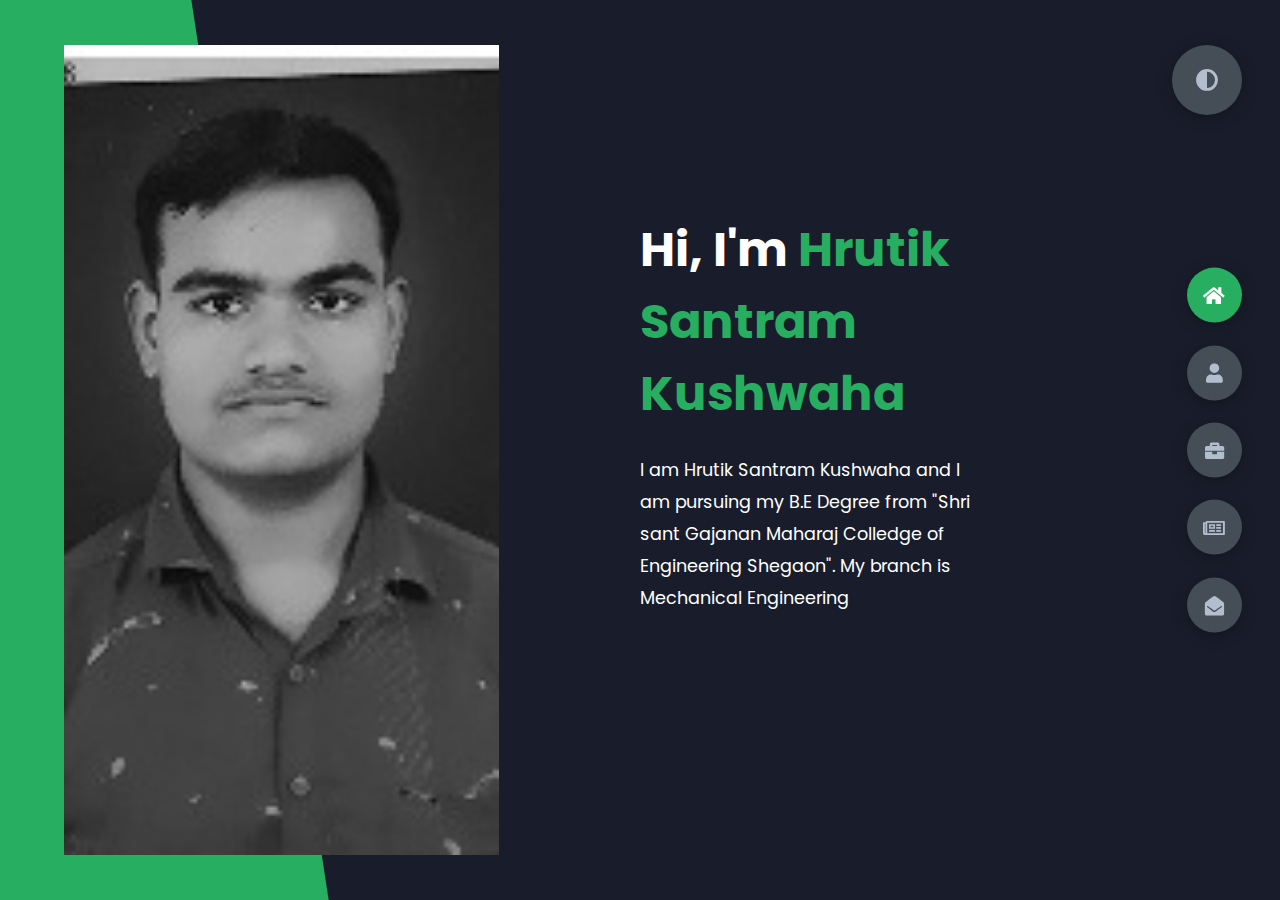
==== index.html @ 0bf5cfa3 "Add files via upload" ====
<!DOCTYPE html>
<html lang="en">
  <head>
    <meta charset="UTF-8" />
    <meta http-equiv="X-UA-Compatible" content="IE=edge" />
    <meta name="viewport" content="width=device-width, initial-scale=1.0" />
    <title>Portfolio</title>
    <link rel="stylesheet" href="style.css" />
    <link rel="preconnect" href="https://fonts.googleapis.com" />
    <link rel="preconnect" href="https://fonts.gstatic.com" crossorigin />
    <link
      rel="stylesheet"
      href="https://cdnjs.cloudflare.com/ajax/libs/font-awesome/5.15.4/css/all.min.css"
      integrity="sha512-1ycn6IcaQQ40/MKBW2W4Rhis/DbILU74C1vSrLJxCq57o941Ym01SwNsOMqvEBFlcgUa6xLiPY/NS5R+E6ztJQ=="
      crossorigin="anonymous"
      referrerpolicy="no-referrer"
    />
    <link
      href="https://fonts.googleapis.com/css2?family=Poppins:wght@400;500;600;700;800&display=swap"
      rel="stylesheet"
    />
  </head>
  <body class="main-content">
    <header class="container header active" id="home">
      <div class="header-content">
        <div class="left-header">
          <div class="h-shape"></div>
          <div class="image">
            <img src="hrutik img.jpg" alt="" />
          </div>
        </div>
        <div class="right-header">
          <h1 class="name">
            Hi, I'm <span>Hrutik Santram Kushwaha</span>
            
          </h1>
          <p>
        I am Hrutik Santram Kushwaha and I am pursuing my B.E Degree from "Shri sant Gajanan Maharaj Colledge of Engineering Shegaon".
         My branch is Mechanical Engineering
<div class=""></div>
          </p>
         
        </div>
      </div>
    </header>
    <main>
      <section class="container about" id="about">
        <div class="main-title">
          <h2>About <span>me</span><span class="bg-text">my stats</span></h2>
        </div>
        <div class="about-container">
          <div class="left-about"> <img src="hrutik img.jpg" alt="" />
            <h4>Information About me</h4>
            <p>
              My name is Hrutik Santram Kushwaha,and i am a mechanical engineering student. Welcome to my portfolio Website.
              i am passionated about Technology and i love exploring new Tech throughout my academics career i have developed my skills in HTML
              CSS,Fusion360,AutoCAD and i am excited to showcase some of my best work here.
. <br />
              <br />
          
           
          
          
        </div>
        <div class="about-stats">
          <h4 class="stat-title">My Skills</h4>
          <div class="progress-bars">
            <div class="progress-bar">
              <p class="prog-title">html5</p>
              <div class="progress-con">
                <p class="prog-text">80%</p>
                <div class="progress">
                  <span class="html"></span>
                </div>
              </div>
            </div>
            <div class="progress-bar">
              <p class="prog-title">css3</p>
              <div class="progress-con">
                <p class="prog-text">95%</p>
                <div class="progress">
                  <span class="css"></span>
                </div>
              </div>
            
              </div>
            </div>
            
              </div>
            
            
              
        
            
              
            
        
        
      
        <div class="timeline">
          <div class="timeline-item">
            <div class="tl-icon">
              <i class="fas fa-briefcase"></i>
            </div>
            
      </section>
      <section class="container" id="portfolio">
        <div class="main-title">
          <h2>My <span>Fusion360 Assignments</span><span class="bg-text">my Assignments</span></h2>
        </div>
        <p class="port-text">
          Here is some fusion project Assignments
        </p>
        <div class="portfolios">
          <div class="portfolio-item">
            <div class="image">
              <img src="as 1.jpeg" alt="" />
            </div>
            
            </div>
          </div>
          <div class="portfolio-item">
            <div class="image">
              <img src="as.jpeg" alt="" />
            </div>
            
            </div>
          </div>
          <div class="portfolio-item">
            <div class="image">
              <img src="as2.jpeg" alt="" />
            </div>
            
            </div>
          </div>
          <div class="portfolio-item">
            <div class="image">
              <img src="as3.jpeg" alt="" />
            </div>
            
            </div>
          
          <div class="portfolio-item">
            <div class="image">
              <img src="as4.jpeg" alt="" />
            </div>
            
            </div>
          </div>
          
      </section>
      <section class="container" id="blogs">
        <div class="blogs-content">
          <div class="main-title">
            <h2>My <span>Website</span><span class="bg-text">My Website</span></h2>
            <div class="portfolio-item">
                <div class="image">
                  <img src="web page .png" alt="" />
                </div>
          </div>
          
          
      </section>
      <section class="container contact" id="contact">
        <div class="contact-container">
          <div class="main-title">
            <h2>Contact <span>Me</span><span class="bg-text">Contact</span></h2>
          </div>
          <div class="contact-content-con">
            <div class="left-contact">
              <h4>Contact me here</h4>
            
              <div class="contact-info">
                <div class="contact-item">
                  <div class="icon">
                    <i class="fas fa-map-marker-alt"></i>
                    <span>Location</span>
                  </div>
                  <p>: MALIPURA PHULE NAGAR SHEGAON</p>
                </div>
                <div class="contact-item">
                  <div class="icon">
                    <i class="fas fa-envelope"></i>
                    <span>Email</span>
                  </div>
                  <p>
                    <span>: Kushwahahrutik@gmail.com</span>
                  </p>
                </div>
                <div class="contact-item">
                  <div class="icon">
                    <i class="fas fa-user-graduate"></i>
                    <span>Education</span>
                  </div>
                  <p>
                    <span>: SANT GAJANAN MAHARAJ COLLEGE OF ENGNEERING SHEGOAN</span>
                  </p>
                </div>
                <div class="contact-item">
                  <div class="icon">
                    <i class="fas fa-user-graduate"></i>
                    <span>Mobile Number</span>
                  </div>
                  <p>
                    <span>: 9763342386</span>
                  </p>
                </div>
                <div class="contact-item">
                  <div class="icon">
                    <i class="fas fa-globe-africa"></i>
                    <span>Languages</span>
                  </div>
                  <p>
                    <span>: MARATHI, English, HINDI</span>
                  </p>
                </div>
              </div>
              <div class="contact-icons">
                <div class="contact-icon">
                  
                  
                   
    </main>

    <div class="controls">
      <div class="control active-btn" data-id="home">
        <i class="fas fa-home"></i>
      </div>
      <div class="control" data-id="about">
        <i class="fas fa-user"></i>
      </div>
      <div class="control" data-id="portfolio">
        <i class="fas fa-briefcase"></i>
      </div>
      <div class="control" data-id="blogs">
        <i class="far fa-newspaper"></i>
      </div>
      <div class="control" data-id="contact">
        <i class="fas fa-envelope-open"></i>
      </div>
    </div>
    <div class="theme-btn">
      <i class="fas fa-adjust"></i>
    </div>
    <script src="app.js"></script>
  </body>
</html>
---- style.css ----
* {
  margin: 0;
  padding: 0;
  box-sizing: border-box;
  list-style: none;
}

:root {
  --color-primary: #191d2b;
  --color-secondary: #27ae60;
  --color-white: #ffffff;
  --color-black: #000;
  --color-grey0: #f8f8f8;
  --color-grey-1: #dbe1e8;
  --color-grey-2: #b2becd;
  --color-grey-3: #6c7983;
  --color-grey-4: #454e56;
  --color-grey-5: #2a2e35;
  --color-grey-6: #12181b;
  --br-sm-2: 14px;
  --box-shadow-1: 0 3px 15px rgba(0, 0, 0, 0.3);
}

.light-mode {
  --color-primary: #ffffff;
  --color-secondary: #f56692;
  --color-white: #454e56;
  --color-black: #000;
  --color-grey0: #f8f8f8;
  --color-grey-1: #6c7983;
  --color-grey-2: #6c7983;
  --color-grey-3: #6c7983;
  --color-grey-4: #454e56;
  --color-grey-5: #f8f8f8;
  --color-grey-6: #12181b;
}

body {
  background-color: var(--color-primary);
  font-family: "Poppins", sans-serif;
  font-size: 1.1rem;
  color: var(--color-white);
  transition: all 0.4s ease-in-out;
}

a {
  display: inline-block;
  text-decoration: none;
  color: inherit;
  font-family: inherit;
}

header {
  min-height: 100vh;
  color: var(--color-white);
  overflow: hidden;
  padding: 0 !important;
}

section {
  min-height: 100vh;
  width: 100%;
  position: absolute;
  left: 0;
  top: 0;
  padding: 3rem 18rem;
}

.container {
  display: none;
  transform: translateY(-100%) scale(0);
  transition: all 0.4s ease-in-out;
  background-color: var(--color-primary);
}

.active {
  display: block;
  animation: appear 1s ease-in-out;
  transform: translateY(0) scaleY(1);
}
@keyframes appear {
  0% {
    transform: translateY(-100%) scaleY(0);
  }
  100% {
    transform: translateY(0) scaleY(1);
  }
}

.controls {
  position: fixed;
  z-index: 10;
  top: 50%;
  right: 3%;
  display: flex;
  flex-direction: column;
  align-items: center;
  justify-content: center;
  transform: translateY(-50%);
}
.controls .control {
  padding: 1rem;
  cursor: pointer;
  background-color: var(--color-grey-4);
  width: 55px;
  height: 55px;
  border-radius: 50%;
  display: flex;
  justify-content: center;
  align-items: center;
  margin: 0.7rem 0;
  box-shadow: var(--box-shadow-1);
}
.controls .control i {
  font-size: 1.2rem;
  color: var(--color-grey-2);
  pointer-events: none;
}
.controls .active-btn {
  background-color: var(--color-secondary);
  transition: all 0.4s ease-in-out;
}
.controls .active-btn i {
  color: var(--color-white);
}

.theme-btn {
  top: 5%;
  right: 3%;
  width: 70px;
  height: 70px;
  border-radius: 50%;
  background-color: var(--color-grey-4);
  cursor: pointer;
  position: fixed;
  display: flex;
  justify-content: center;
  align-items: center;
  box-shadow: 0 3px 15px rgba(0, 0, 0, 0.3);
  transition: all 0.1s ease-in-out;
}
.theme-btn:active {
  transform: translateY(-3px);
}
.theme-btn i {
  font-size: 1.4rem;
  color: var(--color-grey-2);
  pointer-events: none;
}

/*Header-content*/
.header-content {
  display: grid;
  grid-template-columns: repeat(2, 1fr);
  min-height: 100vh;
}
.header-content .left-header {
  display: flex;
  align-items: center;
  position: relative;
}
.header-content .left-header .h-shape {
  transition: all 0.4s ease-in-out;
  width: 65%;
  height: 100%;
  background-color: var(--color-secondary);
  position: absolute;
  left: 0;
  top: 0;
  z-index: -1;
  clip-path: polygon(0 0, 46% 0, 79% 100%, 0% 100%);
}
.header-content .left-header .image {
  border-radius: var(--br-sm-2);
  height: 90%;
  width: 68%;
  margin-left: 4rem;
  background-color: var(--color-black);
  transition: all 0.4s ease-in-out;
}
.header-content .left-header .image img {
  width: 100%;
  height: 100%;
  object-fit: cover;
  transition: all 0.4s ease-in-out;
  filter: grayscale(100%);
}
.header-content .left-header .image img:hover {
  filter: grayscale(0);
}
.header-content .right-header {
  display: flex;
  flex-direction: column;
  justify-content: center;
  padding-right: 18rem;
}
.header-content .right-header .name {
  font-size: 3rem;
}
.header-content .right-header .name span {
  color: var(--color-secondary);
}
.header-content .right-header p {
  margin: 1.5rem 0;
  line-height: 2rem;
}

/*About*/
.about-container {
  display: grid;
  grid-template-columns: repeat(2, 1fr);
  padding-top: 3.5rem;
  padding-bottom: 5rem;
}
.about-container .right-about {
  display: grid;
  grid-template-columns: repeat(2, 1fr);
  grid-gap: 2rem;
}
.about-container .right-about .about-item {
  border: 1px solid var(--color-grey-5);
  border-radius: 5px;
  transition: all 0.4s ease-in-out;
  box-shadow: 1px 2px 15px rgba(0, 0, 0, 0.1);
}
.about-container .right-about .about-item:hover {
  cursor: default;
  transform: translateY(-5px);
  border: 1px solid var(--color-secondary);
  box-shadow: 1px 4px 15px rgba(0, 0, 0, 0.32);
}
.about-container .right-about .about-item .abt-text {
  padding: 1.5rem;
  display: flex;
  flex-direction: column;
}
.about-container .right-about .about-item .abt-text .large-text {
  font-size: 3rem;
  font-weight: 700;
  color: var(--color-secondary);
}
.about-container .right-about .about-item .abt-text .small-text {
  padding-left: 3rem;
  position: relative;
  text-transform: uppercase;
  font-size: 1.2rem;
  color: var(--color-grey-1);
  letter-spacing: 2px;
}
.about-container .right-about .about-item .abt-text .small-text::before {
  content: "";
  position: absolute;
  left: 0;
  top: 15px;
  width: 2rem;
  height: 2px;
  background-color: var(--color-grey-5);
}
.about-container .left-about {
  padding-right: 5rem;
}
.about-container .left-about p {
  line-height: 2rem;
  padding: 1rem;
  color: var(--color-grey-1);
}
.about-container .left-about h4 {
  font-size: 2rem;
  text-transform: uppercase;
}

.about-stats {
  padding-bottom: 4rem;
}
.about-stats .progress-bars {
  display: grid;
  grid-template-columns: repeat(2, 1fr);
  grid-gap: 2rem;
}
.about-stats .progress-bars .progress-bar {
  display: flex;
  flex-direction: column;
}
.about-stats .progress-bars .progress-bar .prog-title {
  text-transform: uppercase;
  font-weight: 500;
}
.about-stats .progress-bars .progress-bar .progress-con {
  display: flex;
  align-items: center;
}
.about-stats .progress-bars .progress-bar .progress-con .prog-text {
  color: var(--color-grey-2);
}
.about-stats .progress-bars .progress-bar .progress-con .progress {
  width: 100%;
  height: 0.45rem;
  background-color: var(--color-grey-4);
  margin-left: 1rem;
  position: relative;
}
.about-stats .progress-bars .progress-bar .progress-con .progress span {
  position: absolute;
  top: 0;
  left: 0;
  height: 100%;
  background-color: var(--color-secondary);
  transition: all 0.4s ease-in-out;
  width: 60%;
}
.about-stats .progress-bars .progress-bar .progress-con .progress .html {
  width: 80%;
}
.about-stats .progress-bars .progress-bar .progress-con .progress .css {
  width: 95%;
}
.about-stats .progress-bars .progress-bar .progress-con .progress .js {
  width: 75%;
}
.about-stats .progress-bars .progress-bar .progress-con .progress .react {
  width: 60%;
}
.about-stats .progress-bars .progress-bar .progress-con .progress .node {
  width: 87%;
}
.about-stats .progress-bars .progress-bar .progress-con .progress .python {
  width: 70%;
}

.stat-title {
  text-transform: uppercase;
  font-size: 1.4rem;
  text-align: center;
  padding: 3.5rem 0;
  position: relative;
}
.stat-title::before {
  content: "";
  position: absolute;
  left: 50%;
  top: 0;
  width: 40%;
  height: 1px;
  background-color: var(--color-grey-5);
  transform: translateX(-50%);
}

/*Timeline*/
.timeline {
  display: grid;
  grid-template-columns: repeat(2, 1fr);
  grid-gap: 2rem;
  padding-bottom: 3rem;
}
.timeline .timeline-item {
  position: relative;
  padding-left: 3rem;
  border-left: 1px solid var(--color-grey-5);
}
.timeline .timeline-item .tl-icon {
  position: absolute;
  left: -27px;
  top: 0;
  background-color: var(--color-secondary);
  width: 50px;
  height: 50px;
  border-radius: 50%;
  display: flex;
  align-items: center;
  justify-content: center;
}
.timeline .timeline-item .tl-icon i {
  font-size: 1.3rem;
}
.timeline .timeline-item .tl-duration {
  padding: 0.2rem 0.6rem;
  background-color: var(--color-grey-5);
  border-radius: 15px;
  display: inline-block;
  font-size: 0.8rem;
  text-transform: uppercase;
  font-weight: 500;
}
.timeline .timeline-item h5 {
  padding: rem 0;
  text-transform: uppercase;
  font-size: 1.3rem;
  font-weight: 600;
}
.timeline .timeline-item h5 span {
  color: var(--color-grey-2);
  font-weight: 500;
  font-size: 1.2rem;
}
.timeline .timeline-item p {
  color: var(--color-grey-2);
}

.port-text {
  padding: 2rem 0;
  text-align: center;
}

.portfolios {
  display: grid;
  grid-template-columns: repeat(3, 1fr);
  grid-gap: 2rem;
  margin-top: 3rem;
}
.portfolios .portfolio-item {
  position: relative;
  border-radius: 15px;
}
.portfolios .portfolio-item img {
  width: 100%;
  height: 300px;
  object-fit: cover;
  border-radius: 15px;
}
.portfolios .portfolio-item .hover-items {
  width: 100%;
  height: 100%;
  background-color: var(--color-secondary);
  position: absolute;
  left: 0;
  top: 0;
  border-radius: 15px;
  display: flex;
  justify-content: center;
  align-items: center;
  flex-direction: column;
  opacity: 0;
  transform: scale(0);
  transition: all 0.4s ease-in-out;
}
.portfolios .portfolio-item .hover-items h3 {
  font-size: 1.5rem;
  color: var(--color-white);
  margin-bottom: 1.5rem;
}
.portfolios .portfolio-item .hover-items .icons {
  display: flex;
  justify-content: center;
  align-items: center;
}
.portfolios .portfolio-item .hover-items .icons .icon {
  background-color: var(--color-primary);
  border-radius: 50%;
  width: 50px;
  height: 50px;
  display: flex;
  align-items: center;
  justify-content: center;
  margin: 0 1rem;
  cursor: pointer;
  transition: all 0.4s ease-in-out;
}
.portfolios .portfolio-item .hover-items .icons .icon i {
  font-size: 1.5rem;
  color: var(--color-white);
  margin: 0 1rem;
}
.portfolios .portfolio-item .hover-items .icons .icon:hover {
  background-color: var(--color-white);
}
.portfolios .portfolio-item .hover-items .icons .icon:hover i {
  color: var(--color-primary);
}

.portfolio-item:hover .hover-items {
  opacity: 1;
  transform: scale(1);
}

.blogs {
  display: grid;
  grid-template-columns: repeat(3, 1fr);
  grid-gap: 2rem;
  margin-top: 3rem;
}
.blogs .blog {
  position: relative;
  background-color: var(--color-grey-5);
  border-radius: 5px;
  box-shadow: 1px 1px 20px rgba(0, 0, 0, 0.1);
  transition: all 0.4s ease-in-out;
}
.blogs .blog:hover {
  box-shadow: 1px 1px 20px rgba(0, 0, 0, 0.3);
  transform: translateY(-5px);
  transition: all 0.4s ease-in-out;
}
.blogs .blog:hover img {
  filter: grayscale(0);
  transform: scale(1.1);
  box-shadow: 0px 4px 15px rgba(0, 0, 0, 0.8);
}
.blogs .blog img {
  width: 100%;
  height: 300px;
  object-fit: cover;
  border-top-left-radius: 5px;
  border-top-right-radius: 5px;
  filter: grayscale(100%);
  transition: all 0.4s ease-in-out;
}
.blogs .blog .blog-text {
  margin-top: -7px;
  padding: 1.1rem;
  border-top: 8px solid var(--color-secondary);
}
.blogs .blog .blog-text h4 {
  font-size: 1.5rem;
  margin-bottom: 0.7rem;
  transition: all 0.4s ease-in-out;
  cursor: pointer;
}
.blogs .blog .blog-text h4:hover {
  color: var(--color-secondary);
}
.blogs .blog .blog-text p {
  color: var(--color-grey-2);
  line-height: 2rem;
  padding-bottom: 1rem;
}

.contact-content-con {
  display: flex;
  padding-top: 3.5rem;
}
.contact-content-con .left-contact {
  flex: 2;
}
.contact-content-con .left-contact h4 {
  margin-top: 1rem;
  font-size: 2rem;
  text-transform: uppercase;
}
.contact-content-con .left-contact p {
  margin: 1rem 0;
  line-height: 2rem;
}
.contact-content-con .left-contact .contact-info .contact-item {
  display: flex;
  align-items: center;
  justify-content: space-between;
}
.contact-content-con .left-contact .contact-info .contact-item p {
  margin: 0.3rem 0 !important;
  padding: 0 !important;
}
.contact-content-con .left-contact .contact-info .contact-item .icon {
  display: grid;
  grid-template-columns: 40px 1fr;
}
.contact-content-con .left-contact .contact-info .contact-item .icon i {
  display: flex;
  align-items: center;
  font-size: 1.3rem;
}
.contact-content-con .left-contact .contact-icon {
  display: flex;
  margin-top: 2rem;
}
.contact-content-con .left-contact .contact-icon a {
  display: flex;
  align-items: center;
  color: var(--color-white);
  background-color: var(--color-grey-5);
  cursor: pointer;
  justify-content: center;
  width: 50px;
  height: 50px;
  border-radius: 50%;
  margin: 0 0.4rem;
  transition: all 0.4s ease-in-out;
}
.contact-content-con .left-contact .contact-icon a:hover {
  background-color: var(--color-secondary);
}
.contact-content-con .left-contact .contact-icon a:hover i {
  color: var(--color-primary);
}
.contact-content-con .left-contact .contact-icon a i {
  display: flex;
  align-items: center;
  justify-content: center;
  font-size: 1.3rem;
}
.contact-content-con .right-contact {
  flex: 3;
  margin-left: 3rem;
}
.contact-content-con .right-contact .input-control {
  margin: 1.5rem 0;
}
.contact-content-con .right-contact .input-control input,
.contact-content-con .right-contact .input-control textarea {
  border-radius: 30px;
  font-weight: inherit;
  font-size: inherit;
  font-family: inherit;
  padding: 0.8rem 1.1rem;
  outline: none;
  border: none;
  background-color: var(--color-grey-5);
  width: 100%;
  color: var(--color-white);
  resize: none;
}
.contact-content-con .right-contact .i-c-2 {
  display: flex;
}
.contact-content-con .right-contact .i-c-2 :last-child {
  margin-left: 1.5rem;
}
.contact-content-con .right-contact .submit-btn {
  display: flex;
  justify-content: flex-start;
}

/*Independed components*/
.btn-con {
  display: flex;
  align-self: flex-start;
}

.main-btn {
  border-radius: 30px;
  color: inherit;
  font-weight: 600;
  position: relative;
  border: 1px solid var(--color-secondary);
  display: flex;
  align-self: flex-start;
  align-items: center;
  overflow: hidden;
}
.main-btn .btn-text {
  padding: 0 2rem;
}
.main-btn .btn-icon {
  background-color: var(--color-secondary);
  display: flex;
  align-items: center;
  justify-content: center;
  border-radius: 50%;
  padding: 1rem;
}
.main-btn::before {
  content: "";
  position: absolute;
  top: 0;
  right: 0;
  transform: translateX(100%);
  transition: all 0.4s ease-out;
  z-index: -1;
}
.main-btn:hover {
  transition: all 0.4s ease-out;
}
.main-btn:hover::before {
  width: 100%;
  height: 100%;
  background-color: var(--color-secondary);
  transform: translateX(0);
  transition: all 0.4s ease-out;
}

.main-title {
  text-align: center;
}
.main-title h2 {
  position: relative;
  text-transform: uppercase;
  font-size: 4rem;
  font-weight: 700;
}
.main-title h2 span {
  color: var(--color-secondary);
}
.main-title h2 .bg-text {
  position: absolute;
  top: 50%;
  left: 50%;
  color: var(--color-grey-5);
  transition: all 0.4s ease-in-out;
  z-index: -1;
  transform: translate(-50%, -50%);
  font-weight: 800;
  font-size: 6.3rem;
}

.about-container .left-about p {
  padding-left: 0;
}

@media screen and (max-width: 600px) {
  header {
    padding: 0 !important;
  }

  .theme-btn {
    width: 50px;
    height: 50px;
  }

  .header-content {
    grid-template-columns: repeat(1, 1fr);
    padding-bottom: 6rem;
  }

  .left-header .h-shape {
    display: none;
  }

  .right-header {
    grid-row: 1;
    padding-right: 0rem !important;
    width: 90%;
    margin: 0 auto;
  }
  .right-header .name {
    font-size: 2.5rem !important;
    text-align: center;
    padding-top: 3rem;
  }

  .header-content .left-header .image {
    margin: 0 auto;
    width: 90%;
  }

  .controls {
    top: auto;
    bottom: 0;
    flex-direction: row;
    justify-content: center;
    left: 50%;
    transform: translateX(-50%);
    width: 100%;
    background-color: var(--color-grey-5);
  }
  .controls .control {
    margin: 1rem 0.3rem;
  }

  .about-container {
    grid-template-columns: repeat(1, 1fr);
  }
  .about-container .right-about {
    grid-template-columns: repeat(1, 1fr);
    padding-top: 2.5rem;
  }
  .about-container .left-about {
    padding-right: 0;
  }
  .about-container .left-about p {
    padding-left: 0;
  }

  .timeline {
    grid-template-columns: repeat(1, 1fr);
    padding-bottom: 6rem;
  }

  .container {
    padding: 2rem 2.5rem !important;
  }

  .about-stats .progress-bars {
    grid-template-columns: repeat(1, 1fr);
  }

  .portfolios {
    grid-template-columns: repeat(1, 1fr);
    padding-bottom: 6rem;
    margin-top: 1rem;
  }

  .blogs {
    grid-template-columns: repeat(1, 1fr);
    padding-bottom: 6rem;
  }

  .contact-content-con {
    flex-direction: column;
  }
  .contact-content-con .right-contact {
    margin-left: 0;
    margin-top: 2.5rem;
  }

  .contact-content-con .right-contact .i-c-2 {
    flex-direction: column;
  }

  .contact-content-con .right-contact .i-c-2 :last-child {
    margin-left: 0;
    margin-top: 1.5rem;
  }

  .contact-content-con .right-contact {
    margin-bottom: 6rem;
  }

  .contact-item {
    flex-direction: column;
    margin: 1rem 0;
  }
  .contact-item p {
    font-size: 15px;
    color: var(--color-grey-2);
  }
  .contact-item span {
    font-size: 15px;
  }
  .contact-item .icon {
    grid-template-columns: 25px 1fr;
  }

  .main-title h2 {
    font-size: 2rem;
  }
  .main-title h2 span {
    font-size: 2.3rem;
  }
  .main-title h2 .bg-text {
    font-size: 2.3rem;
  }
}
@media screen and (max-width: 1432px) {
  .container {
    padding: 7rem 11rem;
  }

  .contact-content-con {
    flex-direction: column;
  }
  .contact-content-con .right-contact {
    margin-left: 0;
    margin-top: 2.5rem;
  }

  .contact-content-con .right-contact .i-c-2 {
    flex-direction: column;
  }

  .contact-content-con .right-contact .i-c-2 :last-child {
    margin-left: 0;
    margin-top: 1.5rem;
  }

  .contact-content-con .right-contact {
    margin-bottom: 6rem;
  }

  .main-title h2 .bg-text {
    font-size: 5.5rem;
  }
}
@media screen and (max-width: 1250px) {
  .blogs {
    grid-template-columns: repeat(2, 1fr);
    margin-top: 6rem;
  }

  .portfolios {
    grid-template-columns: repeat(2, 1fr);
  }

  .header-content .right-header {
    padding-right: 9rem;
  }
}
@media screen and (max-width: 660px) {
  .blogs {
    grid-template-columns: repeat(1, 1fr);
  }

  .portfolios {
    grid-template-columns: repeat(1, 1fr);
  }
}
@media screen and (max-width: 1070px) {
  .about-container {
    grid-template-columns: repeat(1, 1fr);
  }
  .about-container .right-about {
    padding-top: 2.5rem;
  }

  .main-title h2 {
    font-size: 4rem;
  }
  .main-title h2 span {
    font-size: 4rem;
  }
  .main-title h2 .bg-text {
    font-size: 4.5rem;
  }
}
@media screen and (max-width: 970px) {
  .container {
    padding: 7rem 6rem;
  }

  .about-container .left-about {
    padding-right: 0rem;
  }

  .header-content {
    grid-template-columns: repeat(1, 1fr);
    padding-bottom: 6rem;
  }

  .left-header .h-shape {
    display: none;
  }
  .left-header .image {
    width: 90% !important;
    margin: 0 auto !important;
  }

  .right-header {
    grid-row: 1;
    padding-right: 0rem !important;
    width: 90%;
    margin: 0 auto;
  }
  .right-header .name {
    font-size: 2.5rem !important;
    text-align: center;
    padding-top: 3rem;
  }
}
@media screen and (max-width: 700px) {
  .container {
    padding: 7rem 3rem;
  }

  .about-stats .progress-bars {
    grid-template-columns: repeat(1, 1fr);
  }

  .about-container .right-about {
    grid-template-columns: repeat(1, 1fr);
  }

  .timeline {
    grid-template-columns: repeat(1, 1fr);
  }

  .main-title h2 {
    font-size: 3rem;
  }
  .main-title h2 span {
    font-size: 3rem;
  }
  .main-title h2 .bg-text {
    font-size: 4rem;
  }
}

/*# sourceMappingURL=styles.css.map */
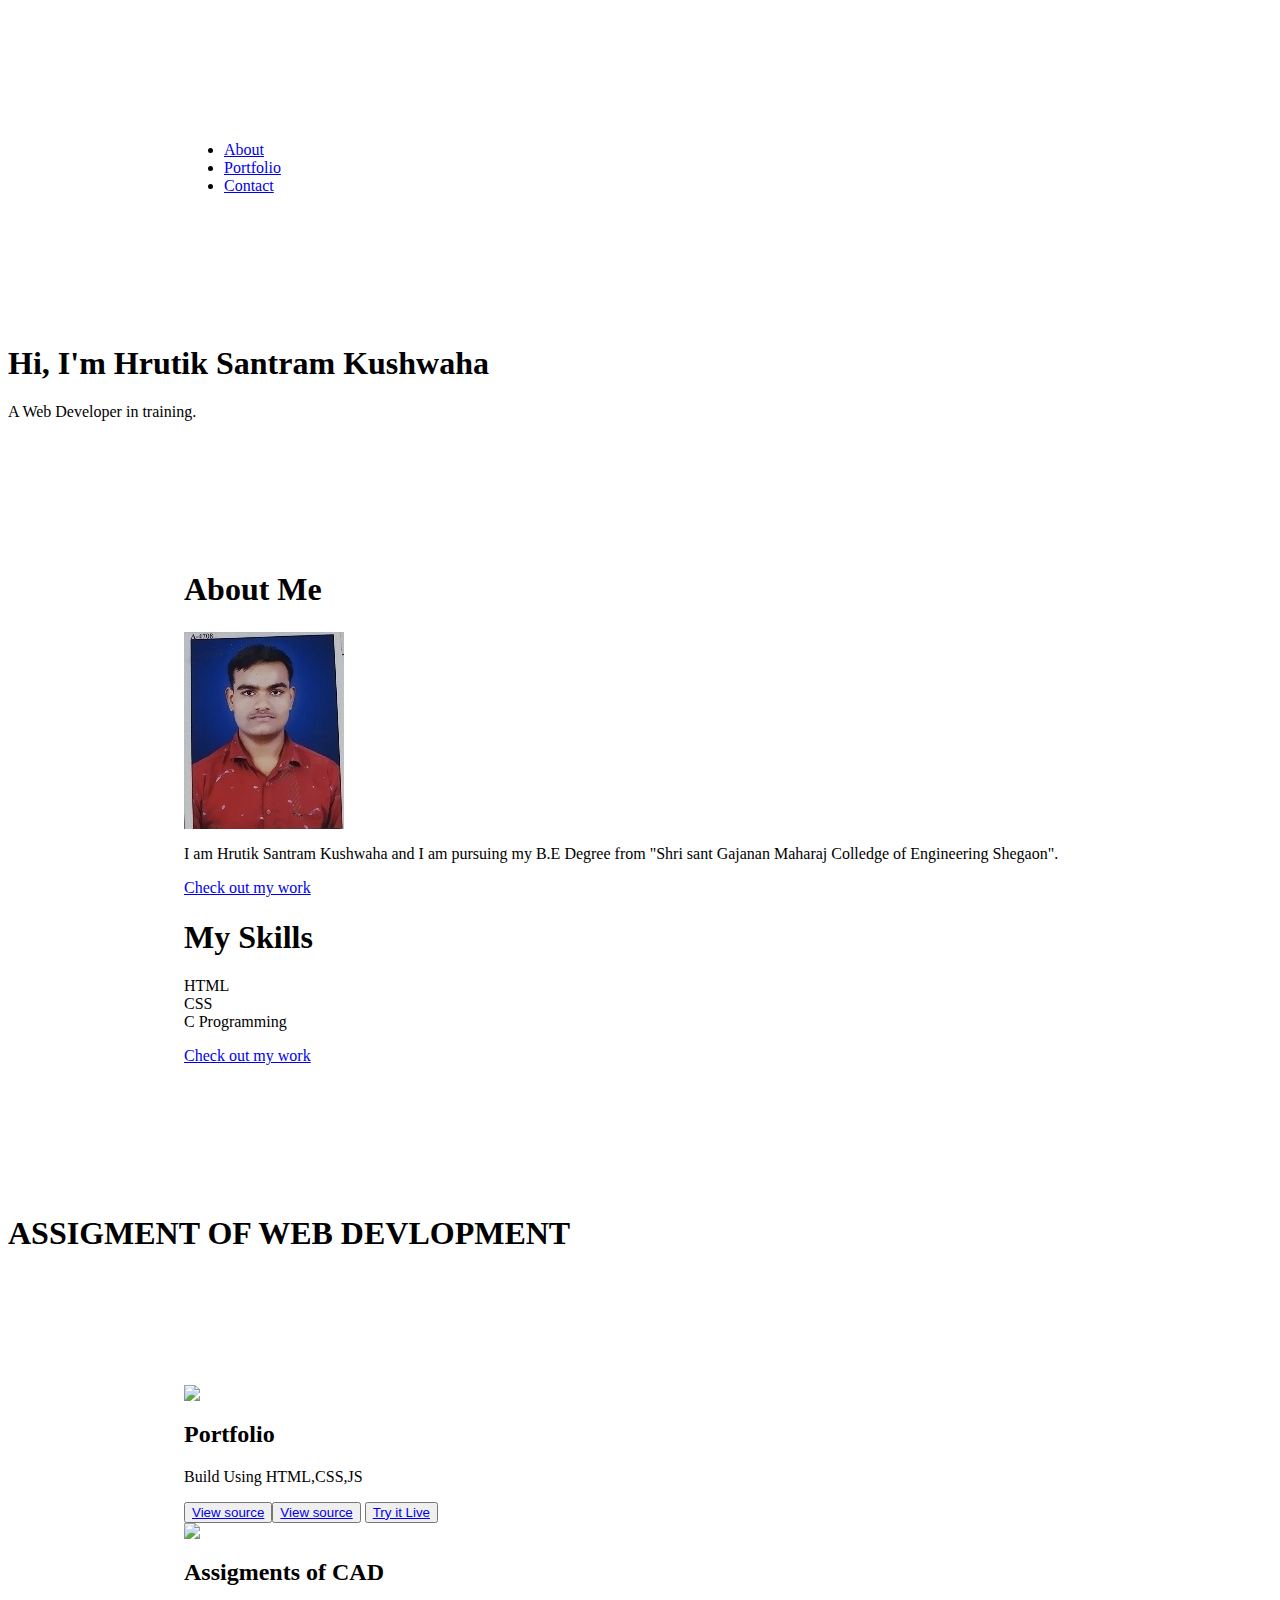
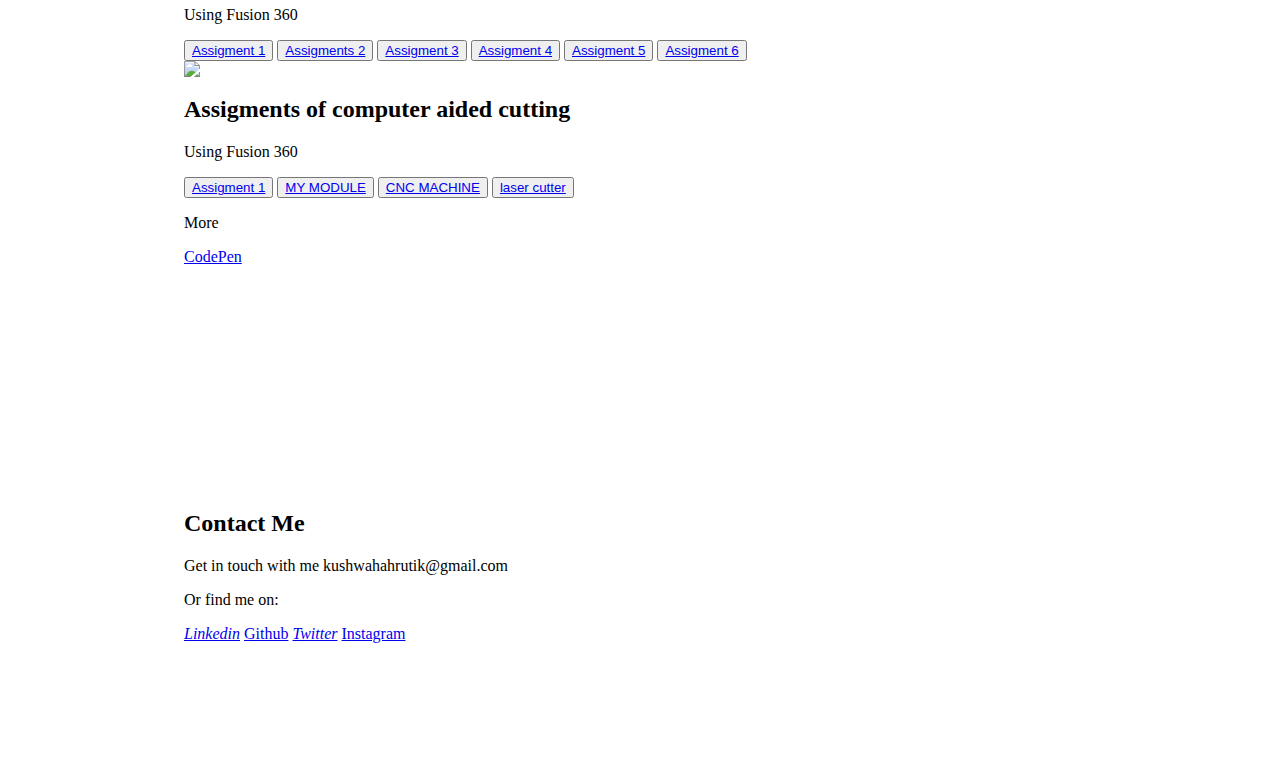
==== commit 35129a4c: "Update index.html" ====
--- a/index.html
+++ b/index.html
@@ -1,247 +1,203 @@
-<!DOCTYPE html>
 <html lang="en">
-  <head>
-    <meta charset="UTF-8" />
-    <meta http-equiv="X-UA-Compatible" content="IE=edge" />
-    <meta name="viewport" content="width=device-width, initial-scale=1.0" />
-    <title>Portfolio</title>
-    <link rel="stylesheet" href="style.css" />
-    <link rel="preconnect" href="https://fonts.googleapis.com" />
-    <link rel="preconnect" href="https://fonts.gstatic.com" crossorigin />
-    <link
-      rel="stylesheet"
-      href="https://cdnjs.cloudflare.com/ajax/libs/font-awesome/5.15.4/css/all.min.css"
-      integrity="sha512-1ycn6IcaQQ40/MKBW2W4Rhis/DbILU74C1vSrLJxCq57o941Ym01SwNsOMqvEBFlcgUa6xLiPY/NS5R+E6ztJQ=="
-      crossorigin="anonymous"
-      referrerpolicy="no-referrer"
-    />
-    <link
-      href="https://fonts.googleapis.com/css2?family=Poppins:wght@400;500;600;700;800&display=swap"
-      rel="stylesheet"
-    />
-  </head>
-  <body class="main-content">
-    <header class="container header active" id="home">
-      <div class="header-content">
-        <div class="left-header">
-          <div class="h-shape"></div>
-          <div class="image">
-            <img src="hrutik img.jpg" alt="" />
-          </div>
-        </div>
-        <div class="right-header">
-          <h1 class="name">
-            Hi, I'm <span>Hrutik Santram Kushwaha</span>
-            
-          </h1>
+
+<head>
+  <meta charset="UTF-8" />
+  <meta http-equiv="X-UA-Compatible" content="IE=edge" />
+  <meta name="viewport" content="width=device-width, initial-scale=1.0" />
+  <title>Portfolio Code</title>
+  <link rel="stylesheet" href="media.scss" />
+  <script src="https://kit.fontawesome.com/66aa7c98b3.js" crossorigin="anonymous"></script>
+  <script src="https://code.jquery.com/jquery-3.6.0.min.js"
+    integrity="sha256-/xUj+3OJU5yExlq6GSYGSHk7tPXikynS7ogEvDej/m4=" crossorigin="anonymous"></script>
+</head>
+
+<body>
+  <header class="header">
+    <nav class="navbar">
+      <div class="navbar-container container">
+        <div>
+          <h1 class="navbar-brand"></h1>
+        </div>
+        <ul class="menu-items">
+          <li><a href="#about">About</a></li>
+          <li><a href="#my-works">Portfolio</a></li>
+          <li><a href="#contact-me">Contact</a></li>
+        </ul>
+      </div>
+    </nav>
+    <div class="home-content" id="home-page">
+      <div class="name">
+        <h1>Hi, I'm Hrutik Santram Kushwaha</h1>
+        <p>A Web Developer in training.</p>
+      </div>
+      <div class="angle-down-icon">
+        <a href="#about"><i class="fas fa-angle-down"></i></a>
+      </div>
+    </div>
+  </header>
+  <section class="about-me" id="about">
+    <div class="container">
+      <div class="about-content">
+        <div class="left-content">
+          <div>
+            <h1 class="about-heading">About Me</h1>
+          </div>
+          <img src="hrutik img.jpg" alt="image" />
           <p>
-        I am Hrutik Santram Kushwaha and I am pursuing my B.E Degree from "Shri sant Gajanan Maharaj Colledge of Engineering Shegaon".
-         My branch is Mechanical Engineering
-<div class=""></div>
+            I am Hrutik Santram Kushwaha and I am pursuing my B.E Degree from "Shri sant Gajanan Maharaj Colledge of Engineering Shegaon".
           </p>
-         
-        </div>
-      </div>
-    </header>
-    <main>
-      <section class="container about" id="about">
-        <div class="main-title">
-          <h2>About <span>me</span><span class="bg-text">my stats</span></h2>
-        </div>
-        <div class="about-container">
-          <div class="left-about"> <img src="hrutik img.jpg" alt="" />
-            <h4>Information About me</h4>
+          <div class="work-arrow">
             <p>
-              My name is Hrutik Santram Kushwaha,and i am a mechanical engineering student. Welcome to my portfolio Website.
-              i am passionated about Technology and i love exploring new Tech throughout my academics career i have developed my skills in HTML
-              CSS,Fusion360,AutoCAD and i am excited to showcase some of my best work here.
-. <br />
-              <br />
-          
-           
-          
-          
-        </div>
-        <div class="about-stats">
-          <h4 class="stat-title">My Skills</h4>
-          <div class="progress-bars">
-            <div class="progress-bar">
-              <p class="prog-title">html5</p>
-              <div class="progress-con">
-                <p class="prog-text">80%</p>
-                <div class="progress">
-                  <span class="html"></span>
+              <a href="#my-works">Check out my work <i class="fas fa-arrow-down"></i></a>
+            </p>
+          </div>
+        </div>
+        <div class="skills">
+          <div class="right-content">
+            <div>
+              <h1 class="skills-heading">My Skills</h1>
+            </div>
+            <div class="skills-bar">
+              <div class="bar">
+                <div class="info">
+                  <span>HTML</span>
+                </div>
+                <div class="progress-line"><span class="html"></span></div>
+                <div class="bar">
+                  <div class="info">
+                    <span>CSS</span>
+                  </div>
+                  <div class="progress-line"><span class="css"></span></div>
+                  <div class="bar">
+                    <div class="info">
+                    
+                     
+                        <div class="info">
+                          <span>C Programming</span>
+                        </div>
+                        <div class="progress-line"><span class="c"></span></div>
+                      </div>
+                    </div>
+                  </div>
                 </div>
               </div>
             </div>
-            <div class="progress-bar">
-              <p class="prog-title">css3</p>
-              <div class="progress-con">
-                <p class="prog-text">95%</p>
-                <div class="progress">
-                  <span class="css"></span>
-                </div>
-              </div>
-            
-              </div>
-            </div>
-            
-              </div>
-            
-            
-              
+            <div class="work-arrow-2">
+              <p>
+                <a href="#my-works">Check out my work <i class="fas fa-arrow-down"></i></a>
+              </p>
+            </div>
+          </div>
+        </div>
+      </div>
+    </div>
+  </section>
+  <section id="my-works">
+    <div class="Assigments">
+      <div class="proj-heading">
+        <h1>ASSIGMENT OF WEB DEVLOPMENT</h1>
+      </div>
+      <div class="portfolio-content container">
+        <div class="proj-1">
+         <a href="download.jpeg"><img src="download.jpeg"></a> 
+          <div class="proj1-details">
+            <i class="fab fa-html5"></i>
+            <i class="fab fa-css3-alt"></i>
+            <i class="fab fa-js"></i>
+            <h2>Portfolio</h2>
+            <p>Build Using HTML,CSS,JS</p>
+            <button><a href="https://github.com/hrutikk2003/Hrutik-Portfolio.git" target="blank">View source <i
+                  class="fas fa-external-link-alt"></i></a>
+                  <button><a href="Web devloment.html" target="blank">View source <i
+                    class="fas fa-external-link-alt"></i></a>
+            </button>
+            <button><a href=" https://hrutikk2003.github.io/Hrutik-Portfolio/" target="blank">Try it Live <i
+                  class="fas fa-external-link-alt"></i></a>
+            </button>
+          </div>
+        </div>
+
+        <div class="proj-2">
+          <img src="download.png">
+          <div class="proj2-details">
+            <i class="fab fa-html5"></i>
+            <i class="fab fa-css3-alt"></i>
+            <h2>Assigments of CAD</h2>
+            <p>Using Fusion 360</p>
+            <button><a href="https://a360.co/3Pcna6e" target="blank">Assigment 1<i
+                  class="fas fa-external-link-alt"></i></a>
+            </button>
+            <button><a href="https://a360.co/3YQtALg" target="blank">Assigments 2 <i
+                  class="fas fa-external-link-alt"></i></a>
+            </button>
+            <button><a href="https://a360.co/3Ega0im" target="blank">Assigment 3<i
+              class="fas fa-external-link-alt"></i></a>
+        </button>
+        <button><a href="https://a360.co/45nyrGk" target="blank">Assigment 4 <i
+              class="fas fa-external-link-alt"></i></a>
+        </button>
+        <button><a href="https://a360.co/47SFwR5" target="blank">Assigment 5<i
+          class="fas fa-external-link-alt"></i></a>
+    </button>
+    <button><a href="https://a360.co/45sbBxd" target="blank">Assigment 6 <i
+          class="fas fa-external-link-alt"></i></a>
+    </button>
+          </div>
+          <div></div>
+          
+          <div class="proj-2">
+            <img src="download (1).png">
+            <div class="proj2-details">
+              <i class="fab fa-html5"></i>
+              <i class="fab fa-css3-alt"></i>
+              <h2>Assigments of computer aided cutting</h2>
+              <p>Using Fusion 360</p>
+              <button><a href="leaser cutting.html" target="blank">Assigment 1<i
+                    class="fas fa-external-link-alt"></i></a>
+              </button>
+              <button><a href="IMG-20230824-WA0007.jpg" target="blank">MY MODULE  <i
+                    class="fas fa-external-link-alt"></i></a>
+              </button>
+              <button><a href="cnc (4).jpg " target="blank">CNC MACHINE<i
+                class="fas fa-external-link-alt"></i></a>
+          </button>
+          <button><a href="images (5).jpeg" target="blank">laser cutter <i
+                class="fas fa-external-link-alt"></i></a>
+          </button>
         
-            
-              
-            
-        
-        
-      
-        <div class="timeline">
-          <div class="timeline-item">
-            <div class="tl-icon">
-              <i class="fas fa-briefcase"></i>
-            </div>
-            
-      </section>
-      <section class="container" id="portfolio">
-        <div class="main-title">
-          <h2>My <span>Fusion360 Assignments</span><span class="bg-text">my Assignments</span></h2>
-        </div>
-        <p class="port-text">
-          Here is some fusion project Assignments
+     
+            </div>
+          
+
+        </div>
+        <div class="more-work">
+          <p>
+            More
+          </p>
+          <a href="https://codepen.io/sanketbodke" target="blank">CodePen</a>
+        </div>
+      </div>
+    </div>
+  </section>
+  <div class="contact" id="contact-me">
+    <div class="container">
+      <div class="contact-content">
+        <h2>Contact Me</h2>
+        <p class="mail">
+          Get in touch with me <i class="fas fa-arrow-right"></i>kushwahahrutik@gmail.com
         </p>
-        <div class="portfolios">
-          <div class="portfolio-item">
-            <div class="image">
-              <img src="as 1.jpeg" alt="" />
-            </div>
-            
-            </div>
-          </div>
-          <div class="portfolio-item">
-            <div class="image">
-              <img src="as.jpeg" alt="" />
-            </div>
-            
-            </div>
-          </div>
-          <div class="portfolio-item">
-            <div class="image">
-              <img src="as2.jpeg" alt="" />
-            </div>
-            
-            </div>
-          </div>
-          <div class="portfolio-item">
-            <div class="image">
-              <img src="as3.jpeg" alt="" />
-            </div>
-            
-            </div>
-          
-          <div class="portfolio-item">
-            <div class="image">
-              <img src="as4.jpeg" alt="" />
-            </div>
-            
-            </div>
-          </div>
-          
-      </section>
-      <section class="container" id="blogs">
-        <div class="blogs-content">
-          <div class="main-title">
-            <h2>My <span>Website</span><span class="bg-text">My Website</span></h2>
-            <div class="portfolio-item">
-                <div class="image">
-                  <img src="web page .png" alt="" />
-                </div>
-          </div>
-          
-          
-      </section>
-      <section class="container contact" id="contact">
-        <div class="contact-container">
-          <div class="main-title">
-            <h2>Contact <span>Me</span><span class="bg-text">Contact</span></h2>
-          </div>
-          <div class="contact-content-con">
-            <div class="left-contact">
-              <h4>Contact me here</h4>
-            
-              <div class="contact-info">
-                <div class="contact-item">
-                  <div class="icon">
-                    <i class="fas fa-map-marker-alt"></i>
-                    <span>Location</span>
-                  </div>
-                  <p>: MALIPURA PHULE NAGAR SHEGAON</p>
-                </div>
-                <div class="contact-item">
-                  <div class="icon">
-                    <i class="fas fa-envelope"></i>
-                    <span>Email</span>
-                  </div>
-                  <p>
-                    <span>: Kushwahahrutik@gmail.com</span>
-                  </p>
-                </div>
-                <div class="contact-item">
-                  <div class="icon">
-                    <i class="fas fa-user-graduate"></i>
-                    <span>Education</span>
-                  </div>
-                  <p>
-                    <span>: SANT GAJANAN MAHARAJ COLLEGE OF ENGNEERING SHEGOAN</span>
-                  </p>
-                </div>
-                <div class="contact-item">
-                  <div class="icon">
-                    <i class="fas fa-user-graduate"></i>
-                    <span>Mobile Number</span>
-                  </div>
-                  <p>
-                    <span>: 9763342386</span>
-                  </p>
-                </div>
-                <div class="contact-item">
-                  <div class="icon">
-                    <i class="fas fa-globe-africa"></i>
-                    <span>Languages</span>
-                  </div>
-                  <p>
-                    <span>: MARATHI, English, HINDI</span>
-                  </p>
-                </div>
-              </div>
-              <div class="contact-icons">
-                <div class="contact-icon">
-                  
-                  
-                   
-    </main>
-
-    <div class="controls">
-      <div class="control active-btn" data-id="home">
-        <i class="fas fa-home"></i>
-      </div>
-      <div class="control" data-id="about">
-        <i class="fas fa-user"></i>
-      </div>
-      <div class="control" data-id="portfolio">
-        <i class="fas fa-briefcase"></i>
-      </div>
-      <div class="control" data-id="blogs">
-        <i class="far fa-newspaper"></i>
-      </div>
-      <div class="control" data-id="contact">
-        <i class="fas fa-envelope-open"></i>
-      </div>
-    </div>
-    <div class="theme-btn">
-      <i class="fas fa-adjust"></i>
-    </div>
-    <script src="app.js"></script>
-  </body>
+        <p class="links">Or find me on:</p>
+        <a href="https://www.linkedin.com/in/hrutik-kushwaha-03a9a0284/" target="blank"><i class="fab fa-linkedin">
+            Linkedin</i></a>
+        <a href="https://github.com/hrutikk2003/Hrutik-Portfolio.git" target="blank"><i class="fab fa-github"></i> Github</a>
+        <a href="https://twitter.com/Hrutikkush2003?s=08" target="blank"><i class="fab fa-twitter"> Twitter</i></a>
+        <a href="https://www.instagram.com/hrutiksantram/" target="blank"><i class="fab fa-instagram"></i> Instagram</a>
+      </div>
+    </div>
+  </div>
+  <!-- JAVASCRIPT -->
+  <script src="app.js"></script>
+  <script src="https://ajax.googleapis.com/ajax/libs/jquery/3.3.1/jquery.min.js"></script>
+</body>
+
 </html>
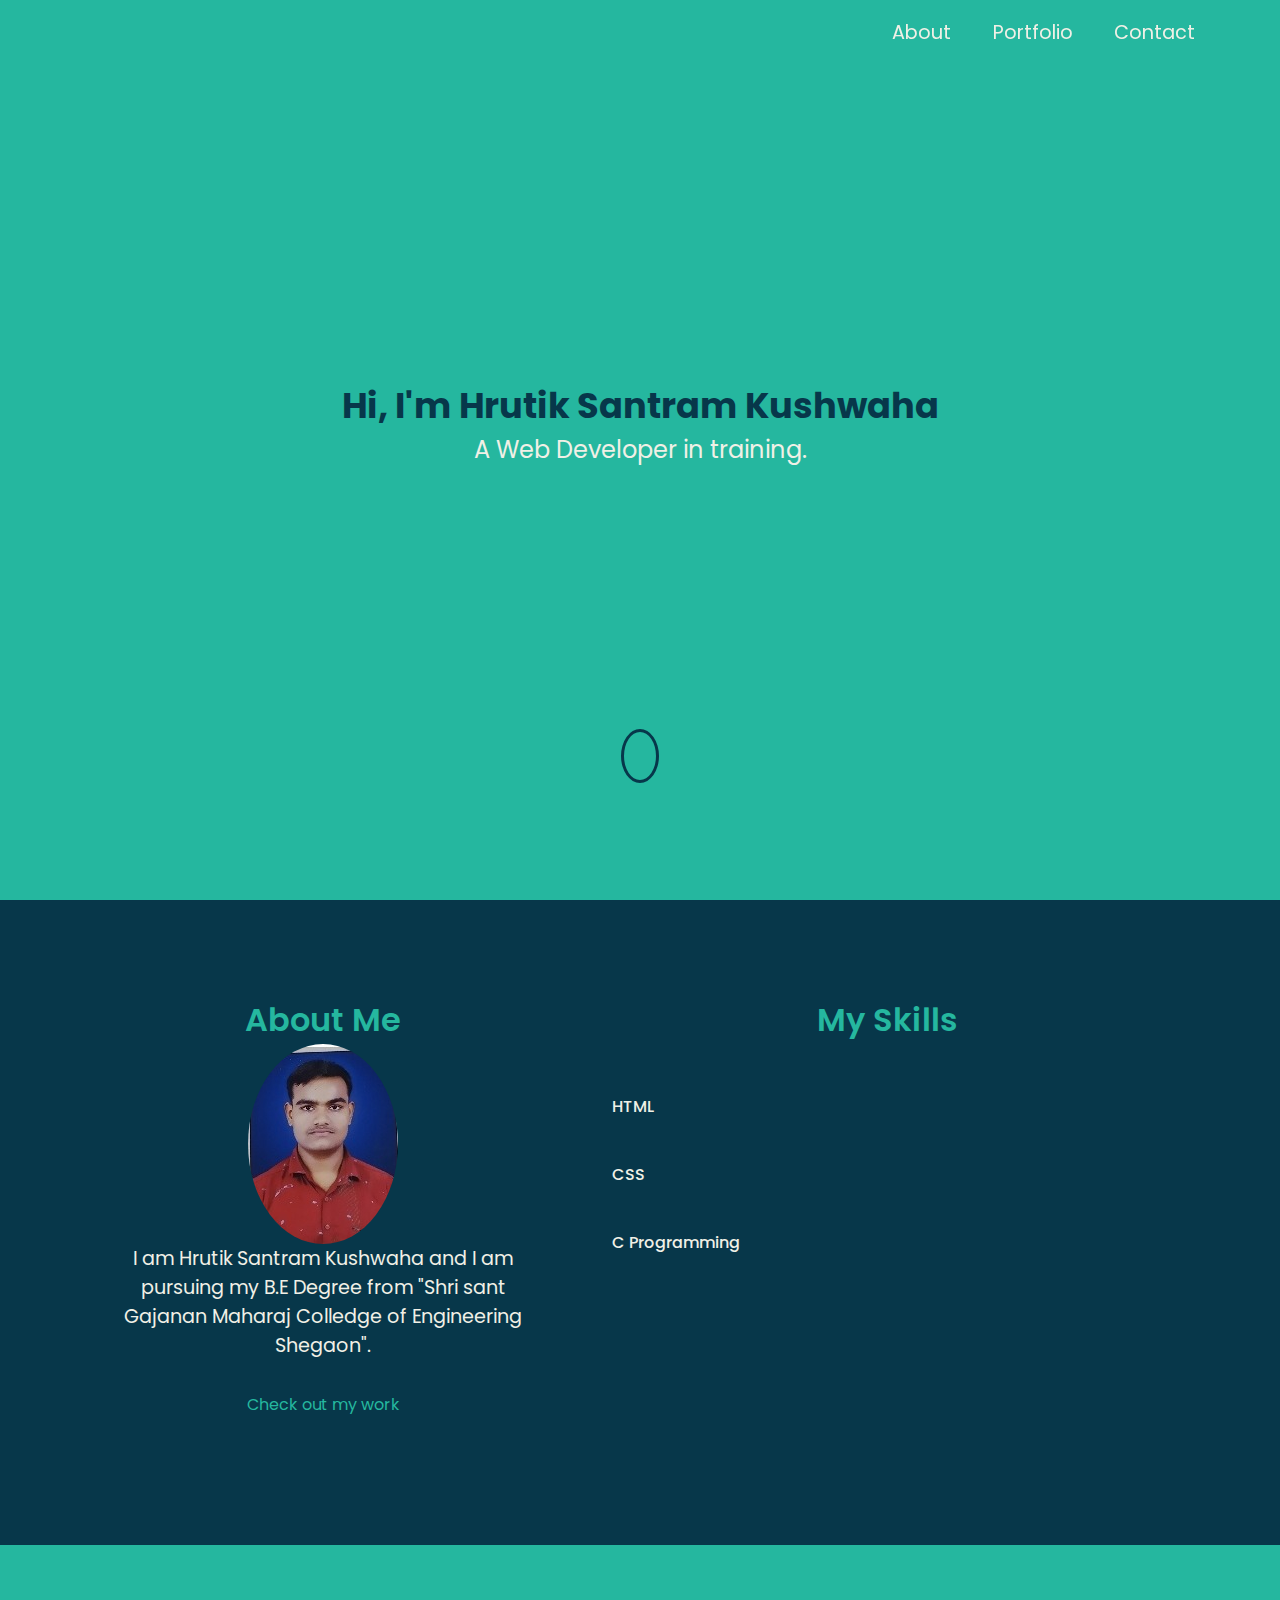
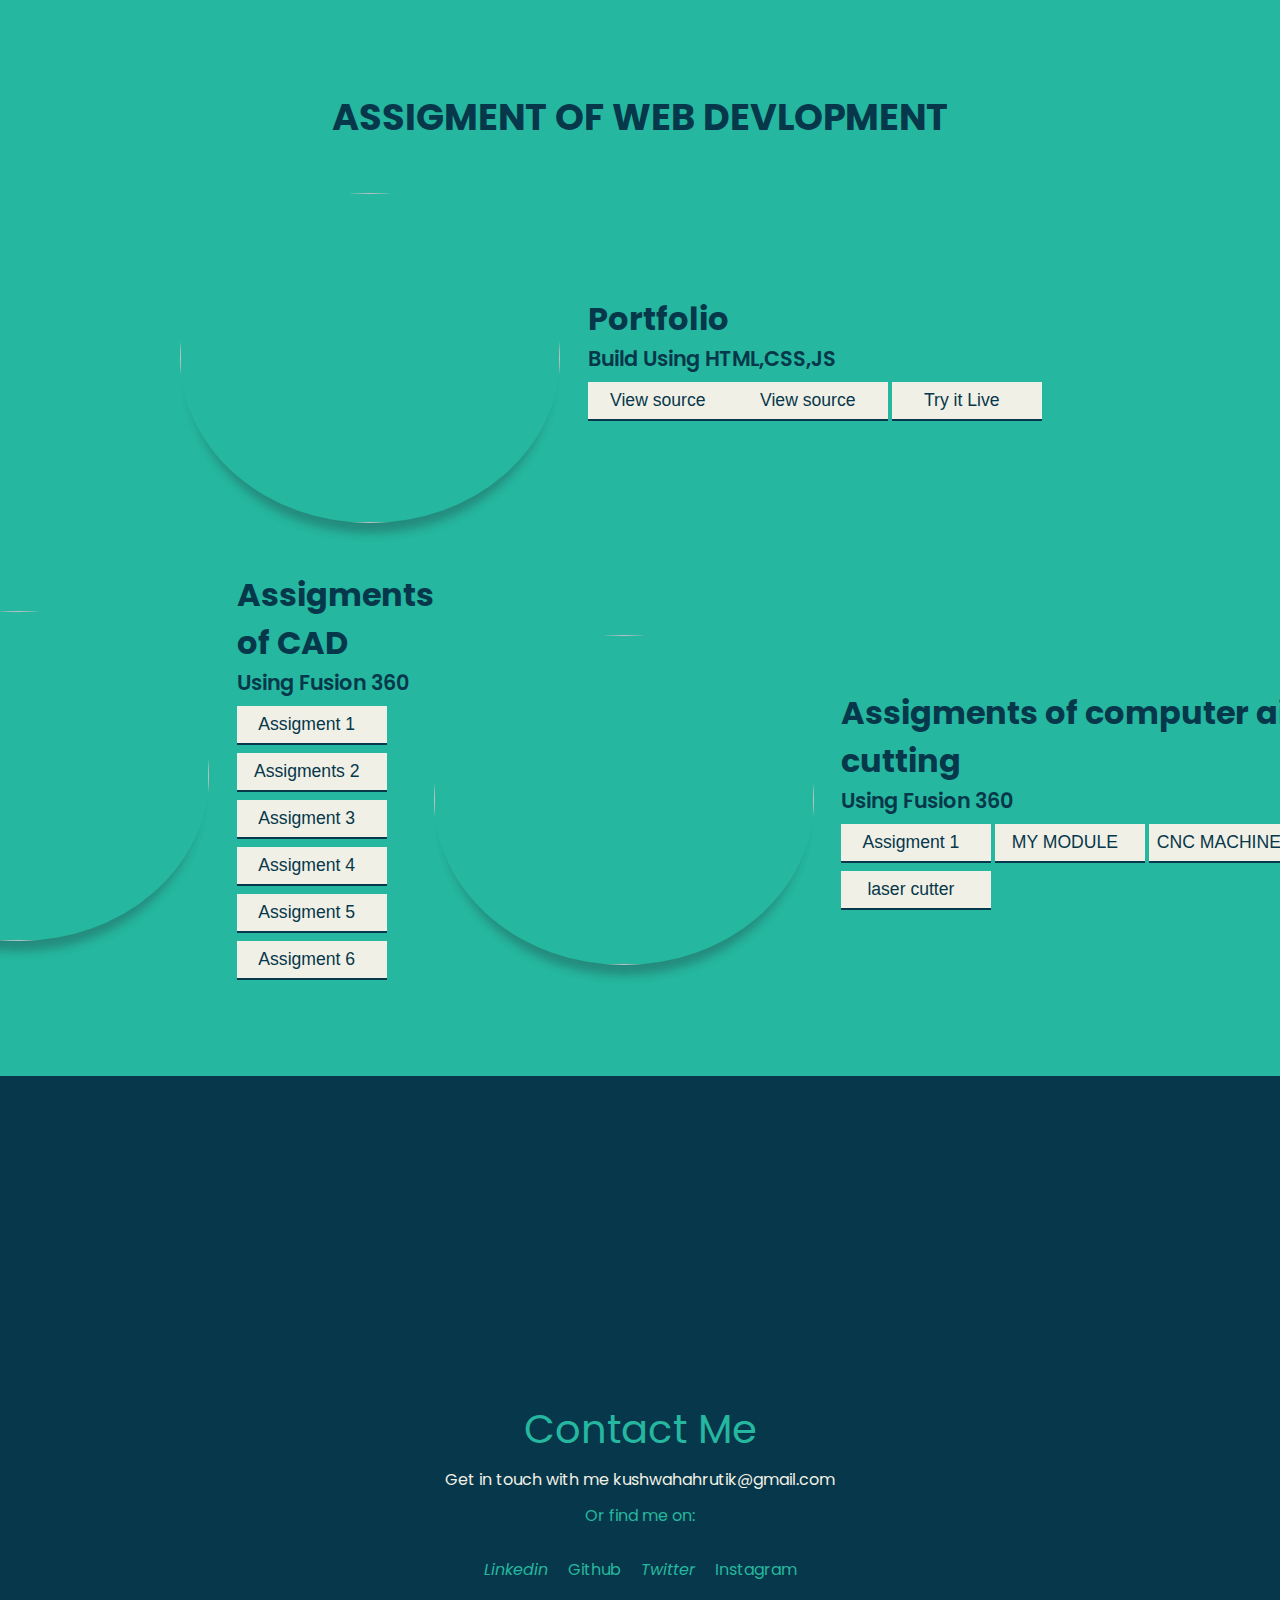
==== commit b4d7911b: "Update index.html" ====
--- a/index.html
+++ b/index.html
@@ -5,7 +5,7 @@
   <meta http-equiv="X-UA-Compatible" content="IE=edge" />
   <meta name="viewport" content="width=device-width, initial-scale=1.0" />
   <title>Portfolio Code</title>
-  <link rel="stylesheet" href="media.scss" />
+  <link rel="stylesheet" href="style.css" />
   <script src="https://kit.fontawesome.com/66aa7c98b3.js" crossorigin="anonymous"></script>
   <script src="https://code.jquery.com/jquery-3.6.0.min.js"
     integrity="sha256-/xUj+3OJU5yExlq6GSYGSHk7tPXikynS7ogEvDej/m4=" crossorigin="anonymous"></script>
--- a/style.css
+++ b/style.css
@@ -0,0 +1,708 @@
+@import url("https://fonts.googleapis.com/css2?family=Poppins:ital,wght@0,100;0,200;0,300;0,400;0,500;0,600;0,700;0,800;0,900;1,100;1,200;1,300;1,400;1,500;1,600;1,700;1,800;1,900&display=swap");
+
+* {
+  margin: 0;
+  padding: 0;
+  box-sizing: border-box;
+}
+
+body {
+  font-family: "Poppins", sans-serif;
+}
+
+header {
+  background-color: #25b79f;
+  height: 100vh;
+}
+
+.container {
+  max-width: 1200px;
+  width: 90%;
+  margin: auto;
+}
+
+/* ////........Navbar.......//// */
+
+.navbar {
+  position: fixed;
+  width: 100%;
+  z-index: 500;
+}
+
+.navbar-container {
+  display: flex;
+  justify-content: space-between;
+  align-items: center;
+  height: 64px;
+}
+
+.menu-items {
+  display: flex;
+}
+
+.menu-items li {
+  list-style: none;
+  padding: 1rem;
+}
+
+.menu-items a {
+  text-decoration: none;
+  color: #f0f0e6;
+  font-size: 1.2rem;
+  padding: 0.3rem;
+}
+
+.menu-items a:hover {
+  border-bottom: 2px solid #f0f0e6;
+}
+
+.navbar .logo {
+  order: 1;
+  color: #f0f0e6;
+  font-size: 2rem;
+}
+
+/* ////........Home Content........//// */
+
+.home-content .name {
+  position: absolute;
+  top: 47%;
+  left: 50%;
+  transform: translate(-50%, -50%);
+  color: #07374a;
+  width: 100%;
+  text-align: center;
+}
+
+.home-content .name h1 {
+  font-size: 2.2rem;
+  text-align: center;
+}
+
+.home-content .name p {
+  color: #f0f0e6;
+  font-size: 1.5rem;
+}
+
+.angle-down-icon {
+  position: absolute;
+  bottom: 10%;
+  left: 50%;
+  transform: translate(-50%, -50%);
+  font-size: 2rem;
+  border: 3px solid #07374a;
+  border-radius: 50%;
+}
+
+.angle-down-icon a {
+  text-decoration: none;
+  color: #07374a;
+  padding: 1rem;
+}
+
+/* ////........About Me........//// */
+
+.about-me {
+  background-color: #07374a;
+  padding: 6rem 0;
+}
+
+.about-me .about-heading {
+  color: #25b79f;
+  font-size: 2rem;
+  font-weight: 600;
+  text-align: center;
+}
+
+.about-content img {
+  height: 200px;
+  width: 150px;
+  object-fit: cover;
+  border-radius: 50%;
+}
+
+.about-content p {
+  font-size: 1.2rem;
+  color: #f0f0e6;
+  padding: 0 2.3rem;
+  text-align: center;
+}
+
+.skills .skills-heading {
+  font-size: 2rem;
+  font-weight: 600;
+  color: #25b79f;
+  text-align: center;
+}
+
+.about-me .about-content {
+  display: flex;
+  flex-wrap: wrap;
+}
+
+.about-content .left-content {
+  flex-basis: 45%;
+  text-align: center;
+}
+
+.about-content .right-content {
+  flex-basis: 45%;
+}
+
+/* ///.....Skill Bar....../// */
+
+.skills-bar {
+  padding: 25px 30px;
+}
+
+.skills-bar .bar {
+  margin: 25px 0;
+}
+
+.skills-bar .bar .info span {
+  font-size: 1rem;
+  font-weight: 500;
+}
+
+.skills-bar .bar .info {
+  margin-bottom: 8px;
+  color: #f0f0e6;
+}
+
+.skills-bar .bar .progress-line {
+  position: relative;
+  height: 10px;
+  width: 550px;
+  background: #f0f0f0;
+  border-radius: 10px;
+  transform: scaleX(0);
+  transform-origin: left;
+  animation: animate 1s cubic-bezier(1, 0, 0.5, 1) forwards;
+}
+
+.bar .progress-line span {
+  position: absolute;
+  background: #25b79f;
+  height: 100%;
+  border-radius: 10px;
+  transform: scaleX(0);
+  transform-origin: left;
+  animation: animate 1s 1s cubic-bezier(1, 0, 0.5, 1) forwards;
+}
+
+@keyframes animate {
+  100% {
+    transform: scaleX(1);
+  }
+}
+
+.progress-line .html {
+  width: 80%;
+}
+.progress-line .css {
+  width: 70%;
+}
+.progress-line .bootstrap {
+  width: 50%;
+}
+.progress-line .javascript {
+  width: 50%;
+}
+.progress-line .c {
+  width: 50%;
+}
+
+.bar .progress-line span::before {
+  position: absolute;
+  content: "";
+  height: 0;
+  right: 0;
+  top: -12px;
+  width: 0;
+  border: 7px solid transparent;
+  border-bottom-width: 0px;
+  border-right-width: 0px;
+  border-top-style: #f0f0f0;
+  border-top-color: #f0f0f0;
+}
+
+.bar .progress-line span::after {
+  position: absolute;
+  right: 0;
+  top: -28px;
+  color: #07374a;
+  font-size: 12px;
+  font-weight: 700;
+  background: #f0f0f0;
+  padding: 1px 8px;
+  border-radius: 3px;
+}
+
+.progress-line .html::after {
+  content: "80%";
+}
+.progress-line .css::after {
+  content: "70%";
+}
+.progress-line .bootstrap::after {
+  content: "50%";
+}
+.progress-line .javascript::after {
+  content: "50%";
+}
+.progress-line .c::after {
+  content: "50%";
+}
+
+.navbar.solid {
+  background-color: #07374a;
+  transition: background-color 1s ease 0s;
+  box-shadow: 0 0 4px rgb(7 55 74 / 20%);
+  z-index: 500;
+}
+
+.navbar.solid .navbar-brand {
+  display: inline-block;
+  color: #f0f0e6;
+  transition: color 1s ease 0s;
+}
+
+.navbar-brand {
+  display: none;
+  color: #f0f0e6;
+  font-weight: 400;
+}
+
+.work-arrow {
+  margin: 2rem 0;
+}
+
+.work-arrow a {
+  font-size: 1rem;
+  text-decoration: none;
+  color: #25b79f;
+}
+
+.work-arrow-2 {
+  margin: 2rem 0;
+}
+
+.work-arrow-2 a {
+  font-size: 1rem;
+  text-decoration: none;
+  color: #25b79f;
+  display: none;
+}
+
+/* ////.....Portfolio......///// */
+
+.Assigments {
+  background: #25b79f;
+  padding: 6rem 0;
+}
+
+.proj-heading h1 {
+  text-align: center;
+  color: #07374a;
+  font-size: 2.3rem;
+  font-weight: 700;
+  margin: 3rem 0;
+}
+
+.proj-1 {
+  display: flex;
+  justify-content: center;
+  align-items: center;
+}
+
+.proj-1 img {
+  height: 330px;
+  width: 380px;
+  object-fit: cover;
+  border-radius: 50%;
+  box-shadow: 0 20px 10px -10px rgb(37 41 52 / 31%);
+  margin-right: 1.7rem;
+}
+
+.proj-1 .proj1-details {
+  width: 32rem;
+}
+
+.proj-1 .proj1-details i {
+  font-size: 1.5rem;
+  color: #07374a;
+}
+
+.proj-1 .proj1-details h2 {
+  font-size: 2rem;
+  color: #07374a;
+}
+
+.proj-1 .proj1-details p {
+  font-size: 1.3rem;
+  color: #07374a;
+  font-weight: 600;
+}
+
+.proj-1 .proj1-details button {
+  background: #f0f0e6;
+  padding: 0.5rem;
+  margin-top: 0.5rem;
+  width: 150px;
+  border: none;
+  border-bottom: 2px solid #07374a;
+}
+
+.proj-1 .proj1-details button a {
+  text-decoration: none;
+  color: #07374a;
+  font-size: 1.1rem;
+  transition: 0.2s ease-in-out;
+  text-align: center;
+  transition: 0.3s ease-in-out;
+}
+
+.proj-1 .proj1-details button .fas {
+  font-size: 0.7rem;
+  padding: 0.3rem;
+  transition: 0.2s ease-in-out;
+}
+
+.proj-1 .proj1-details button:hover {
+  background: #07374a;
+}
+
+.proj-1 .proj1-details button:hover a,
+.proj-1 .proj1-details button:hover .fas {
+  color: #f0f0e6;
+}
+
+/* ////.....proj2.....//// */
+
+.proj-2 {
+  display: flex;
+  justify-content: center;
+  align-items: center;
+  margin-top: 3rem;
+}
+
+.proj-2 img {
+  height: 330px;
+  width: 380px;
+  object-fit: cover;
+  border-radius: 50%;
+  box-shadow: 0 20px 10px -10px rgb(37 41 52 / 31%);
+  margin-right: 1.7rem;
+}
+
+.proj-2 .proj2-details {
+  width: 32rem;
+}
+
+.proj-2 .proj2-details i {
+  font-size: 1.5rem;
+  color: #07374a;
+}
+
+.proj-2 .proj2-details h2 {
+  font-size: 2rem;
+  color: #07374a;
+}
+
+.proj-2 .proj2-details p {
+  font-size: 1.3rem;
+  color: #07374a;
+  font-weight: 600;
+}
+
+.proj-2 .proj2-details button {
+  background: #f0f0e6;
+  padding: 0.5rem;
+  margin-top: 0.5rem;
+  width: 150px;
+  border: none;
+  border-bottom: 2px solid #07374a;
+}
+
+.proj-2 .proj2-details button a {
+  text-decoration: none;
+  color: #07374a;
+  font-size: 1.1rem;
+  transition: 0.2s ease-in-out;
+  text-align: center;
+  transition: 0.3s ease-in-out;
+}
+
+.proj-2 .proj2-details button .fas {
+  font-size: 0.7rem;
+  padding: 0.3rem;
+  transition: 0.2s ease-in-out;
+}
+
+.proj-2 .proj2-details button:hover {
+  background: #07374a;
+}
+
+.proj-2 .proj2-details button:hover a,
+.proj-2 .proj2-details button:hover .fas {
+  color: #f0f0e6;
+}
+
+.more-work {
+  text-align: center;
+  margin: 3rem 0 1rem 0;
+}
+
+.more-work p {
+  font-size: 1.6rem;
+  color: #07374a;
+  font-weight: 500;
+}
+
+.more-work a {
+  text-decoration: none;
+  color: #f0f0e6;
+  font-size: 1.3rem;
+}
+
+.more-work a:hover {
+  border-bottom: 2px solid #f0f0e6;
+}
+
+/* ////......Contact......///// */
+
+.contact {
+  background: #07374a;
+  position: relative;
+  height: 92vh;
+}
+
+.contact-content {
+  position: absolute;
+  top: 50%;
+  left: 50%;
+  transform: translate(-50%, -50%);
+  text-align: center;
+}
+
+.contact-content h2 {
+  font-size: 2.5rem;
+  font-weight: 400;
+  color: #25b79f;
+  padding-bottom: 0.5rem;
+}
+
+.contact-content .mail {
+  color: #f0f0e6;
+  padding-bottom: 0.2rem;
+  font-size: 1rem;
+}
+
+.contact-content .links {
+  color: #25b79f;
+  padding: 0.5rem;
+  padding-bottom: 1.8rem;
+  font-size: 1rem;
+}
+
+.contact-content a {
+  text-decoration: none;
+  color: #25b79f;
+  padding: 0.5rem;
+  transition: 0.3s ease-in-out;
+}
+
+.contact-content a:hover {
+  color: #f0f0e6;
+}
+
+/* ////......Media query......//// */
+
+@media (max-width: 500px) {
+  html {
+    font-size: 60%;
+  }
+
+  .about-content .left-content {
+    flex-basis: 100%;
+    text-align: center;
+  }
+
+  .about-content .right-content {
+    flex-basis: 100%;
+  }
+
+  .skills {
+    width: 100%;
+  }
+
+  .skills-bar .bar .progress-line {
+    width: 100%;
+  }
+
+  .work-arrow {
+    display: none;
+  }
+
+  .right-content h1 {
+    margin-top: 3.2rem;
+  }
+
+  .proj-1 {
+    display: flex;
+    justify-content: center;
+    flex-direction: column;
+  }
+
+  .proj-1 img {
+    height: 230px;
+    width: 290px;
+    margin-bottom: 0.5rem;
+  }
+
+  .proj-2 {
+    display: flex;
+    justify-content: center;
+    flex-direction: column;
+  }
+
+  .proj-2 img {
+    height: 250px;
+    width: 290px;
+    margin-bottom: 0.5rem;
+  }
+
+  .work-arrow-2 a {
+    font-size: 1.3rem;
+    text-decoration: none;
+    color: #25b79f;
+    display: block;
+    text-align: center;
+  }
+
+  .contact-content {
+    width: 100%;
+  }
+}
+
+@media (min-width: 501px) and (max-width: 768px) {
+  html {
+    font-size: 65%;
+  }
+
+  .about-content .left-content {
+    flex-basis: 100%;
+    text-align: center;
+  }
+
+  .about-content .right-content {
+    flex-basis: 100%;
+  }
+
+  .skills {
+    width: 100%;
+  }
+
+  .skills-bar .bar .progress-line {
+    width: 100%;
+  }
+
+  .work-arrow {
+    display: none;
+  }
+
+  .right-content h1 {
+    margin-top: 3.2rem;
+  }
+
+  .proj-1 {
+    display: flex;
+    justify-content: center;
+    flex-direction: column;
+  }
+
+  .proj-1 img {
+    height: 240px;
+    width: 290px;
+    margin-bottom: 0.5rem;
+  }
+
+  .proj-2 {
+    display: flex;
+    justify-content: center;
+    flex-direction: column;
+  }
+
+  .proj-2 img {
+    height: 240px;
+    width: 290px;
+    margin-bottom: 0.5rem;
+  }
+
+  .work-arrow-2 a {
+    font-size: 1.3rem;
+    text-decoration: none;
+    color: #25b79f;
+    display: block;
+    text-align: center;
+  }
+
+  .contact-content {
+    width: 100%;
+  }
+}
+
+@media (min-width: 769px) and (max-width: 1200px) {
+  html {
+    font-size: 70%;
+  }
+
+  .about-content .left-content {
+    flex-basis: 100%;
+    text-align: center;
+  }
+
+  .about-content .right-content {
+    flex-basis: 100%;
+  }
+
+  .skills {
+    width: 100%;
+    display: flex;
+    flex-direction: column;
+    justify-content: center;
+    align-items: center;
+  }
+
+  .work-arrow {
+    display: none;
+  }
+
+  .left-content h1 {
+    margin-top: 3.2rem;
+    text-align: center;
+  }
+
+  .right-content h1 {
+    margin-top: 3.2rem;
+    text-align: center;
+  }
+
+  .work-arrow-2 a {
+    font-size: 1.3rem;
+    text-decoration: none;
+    color: #25b79f;
+    display: block;
+    text-align: center;
+  }
+
+  .contact-content {
+    width: 100%;
+  }
+}
+
+@media (orientation: landscape) and (max-height: 500px) {
+  .header {
+    height: 90vmax;
+  }
+}
